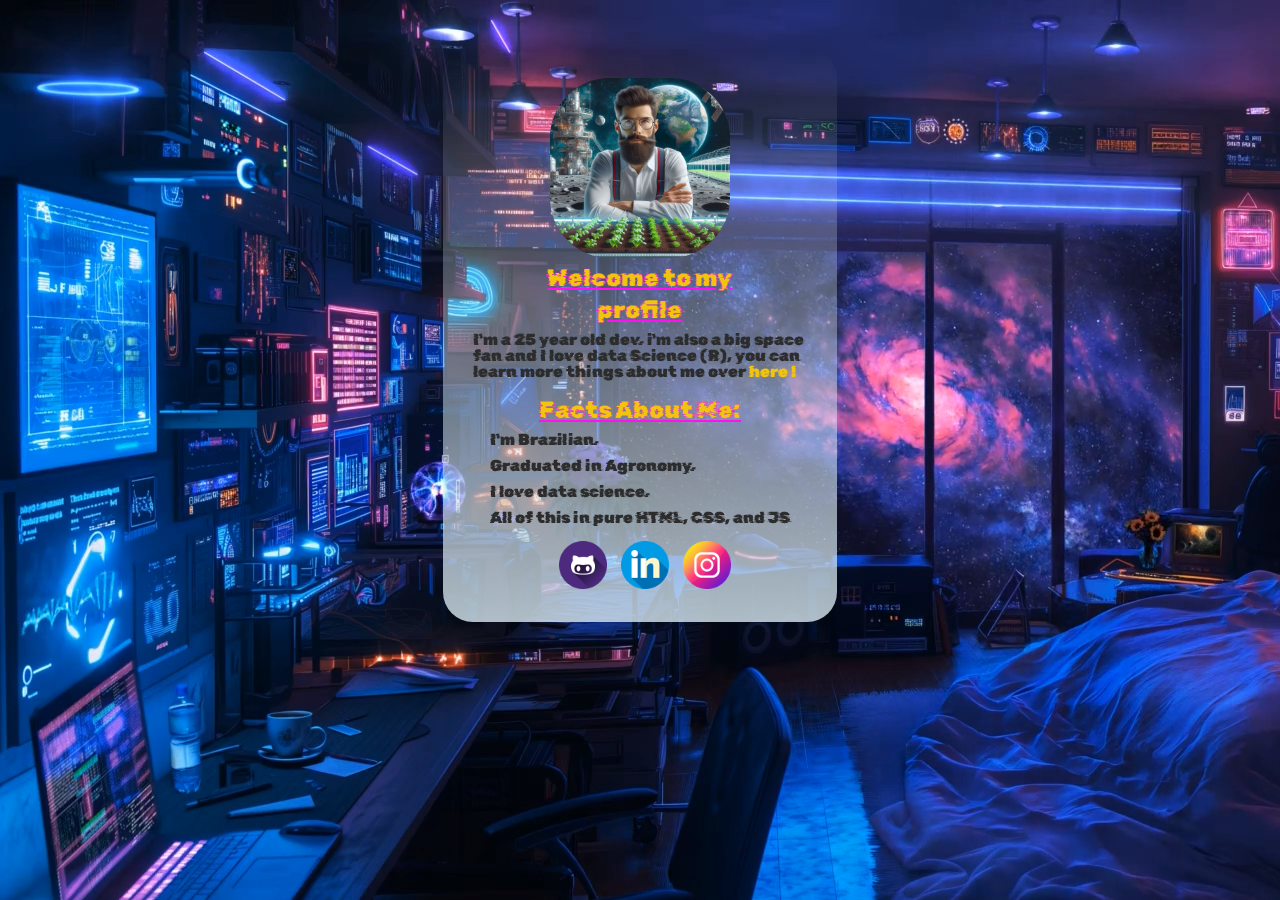
==== index.html @ f5339848 "att" ====
<!DOCTYPE html>
<html lang="pt-br">
<head>
    <meta charset="UTF-8">
    <meta name="viewport" content="width=device-width, initial-scale=1.0">
    <link rel="shortcut icon" href="icons/tridente.ico" type="image/x-icon">
    <title>RithonDev</title>
    <link rel="stylesheet" href="pages/home/home.css">
</head>
<body>
    <div class="painel-home">
        <div class="container-home">
            <img src="img/char.jfif" alt="" class="char-img">
            <div class="title-container">
                <!-- Gambiarra para a fonte nao quebrar quando for pra celular pequeno -->
                <span class="title">Welcome to my</span>
                <span class="title">profile</span>  
                <!-- Gambiarra para a fonte nao quebrar quando for pra celular pequeno -->
            </div>
            <span class="text-pad">I'm a 25 year old dev. i'm also a big space fan  and I love data Science (R), you can learn more things about me over <a href="https://github.com/RithonBR?tab=repositories" class="contrast">here !</a></span>
            <div class="quick-facts">
            <div class="title-container">
                <span class="title">Facts About Me:</span>
            </div>
                <ul class="list-facts">
                    <li class="text-pad">I'm Brazilian.</li>
                    <li class="text-pad">Graduated in Agronomy.</li>
                    <li class="text-pad">I love data science.</li>
                    <li class="text-pad">All of this in pure HTML, CSS, and JS</li>
                </ul></div>
                <div class="redes-sociais">
                    <div class="os-tres-icones">
                        <a href="https://github.com/RithonBR"><img src="icons/github.png" alt="" class="icone-rede-social"></a>
                        <a href="https://www.linkedin.com/in/luciano-dos-santos-cardoso-junior/"><img src="icons/linkedin.png" alt="" class="icone-rede-social"></a>
                        <a href="https://www.instagram.com/luciano.scjr/"><img src="icons/instagram.png" alt="" class="icone-rede-social"></a>
                    </div>
                </div>
            </div>
        </div>
        <div id="video-background">
            <video src="img/background.mp4" autoplay loop muted plays-inline poster="img/background-png.png" class="videoback"></video>
      </div>
    
</body>
</html>
---- pages/home/home.css ----
@import url(partials/menu.css);
@import url(../../global.css);
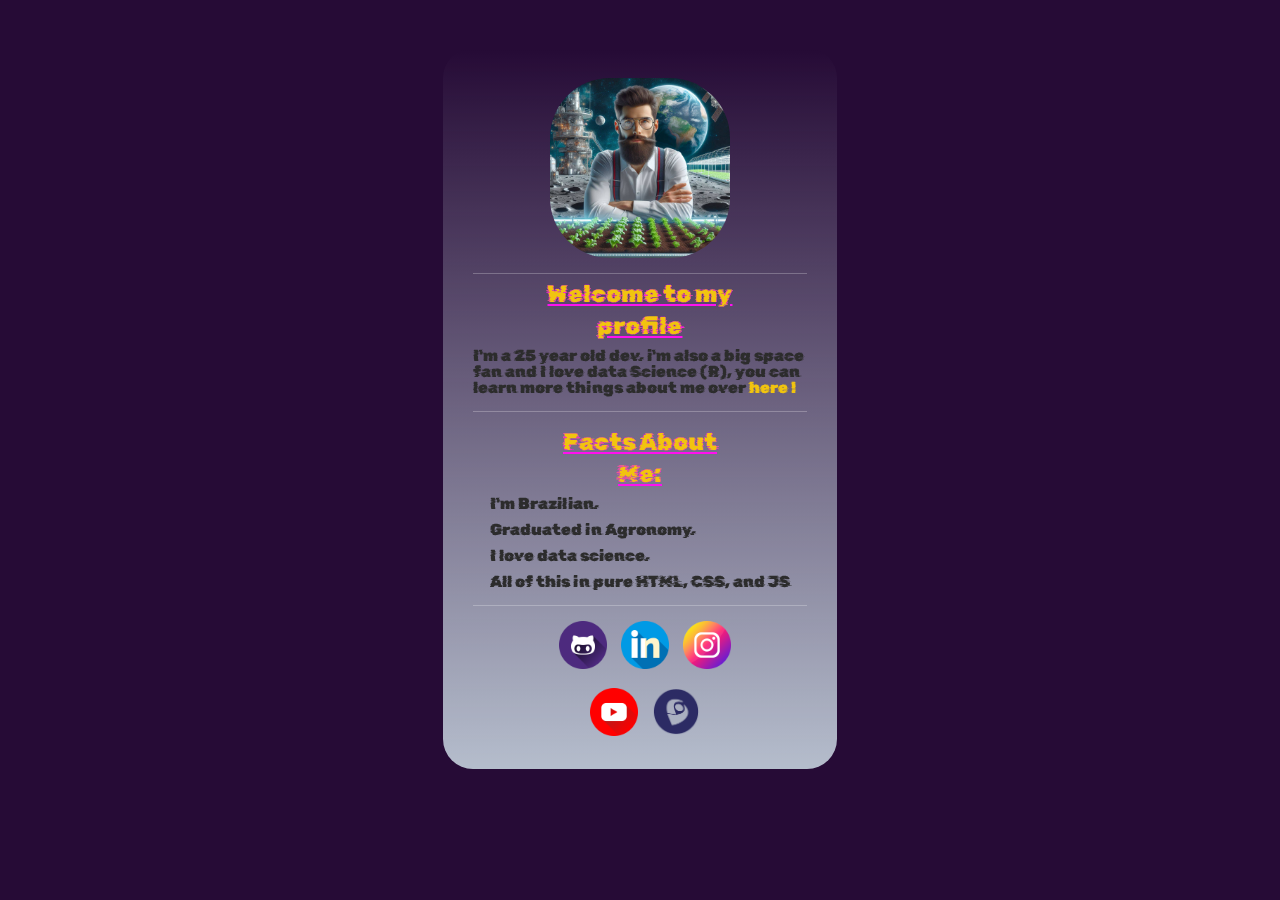
==== commit 3d68d02e: "otimizando os arquivos" ====
--- a/index.html
+++ b/index.html
@@ -10,7 +10,8 @@
 <body>
     <div class="painel-home">
         <div class="container-home">
-            <img src="img/char.jfif" alt="" class="char-img">
+            <img src="img/char.jpg" alt="" class="char-img">
+            <div class="decoration-bar"></div>
             <div class="title-container">
                 <!-- Gambiarra para a fonte nao quebrar quando for pra celular pequeno -->
                 <span class="title">Welcome to my</span>
@@ -18,9 +19,11 @@
                 <!-- Gambiarra para a fonte nao quebrar quando for pra celular pequeno -->
             </div>
             <span class="text-pad">I'm a 25 year old dev. i'm also a big space fan  and I love data Science (R), you can learn more things about me over <a href="https://github.com/RithonBR?tab=repositories" class="contrast">here !</a></span>
+            <div class="decoration-bar"></div>
             <div class="quick-facts">
             <div class="title-container">
-                <span class="title">Facts About Me:</span>
+                <span class="title">Facts About</span>
+                <span class="title">Me:</span>
             </div>
                 <ul class="list-facts">
                     <li class="text-pad">I'm Brazilian.</li>
@@ -28,11 +31,16 @@
                     <li class="text-pad">I love data science.</li>
                     <li class="text-pad">All of this in pure HTML, CSS, and JS</li>
                 </ul></div>
+                <div class="decoration-bar"></div>
                 <div class="redes-sociais">
                     <div class="os-tres-icones">
                         <a href="https://github.com/RithonBR"><img src="icons/github.png" alt="" class="icone-rede-social"></a>
                         <a href="https://www.linkedin.com/in/luciano-dos-santos-cardoso-junior/"><img src="icons/linkedin.png" alt="" class="icone-rede-social"></a>
                         <a href="https://www.instagram.com/luciano.scjr/"><img src="icons/instagram.png" alt="" class="icone-rede-social"></a>
+                    </div>
+                    <div class="os-dois-icones">
+                        <a href="https://www.youtube.com/@lucianosantoscardosojunior/videos"><img src="icons/youtube.png" alt="" class="icone-rede-social"></a>
+                        <a href="http://lattes.cnpq.br/0532260360572768"><img src="icons/lattes.png" alt="" class="icone-rede-social"></a>
                     </div>
                 </div>
             </div>
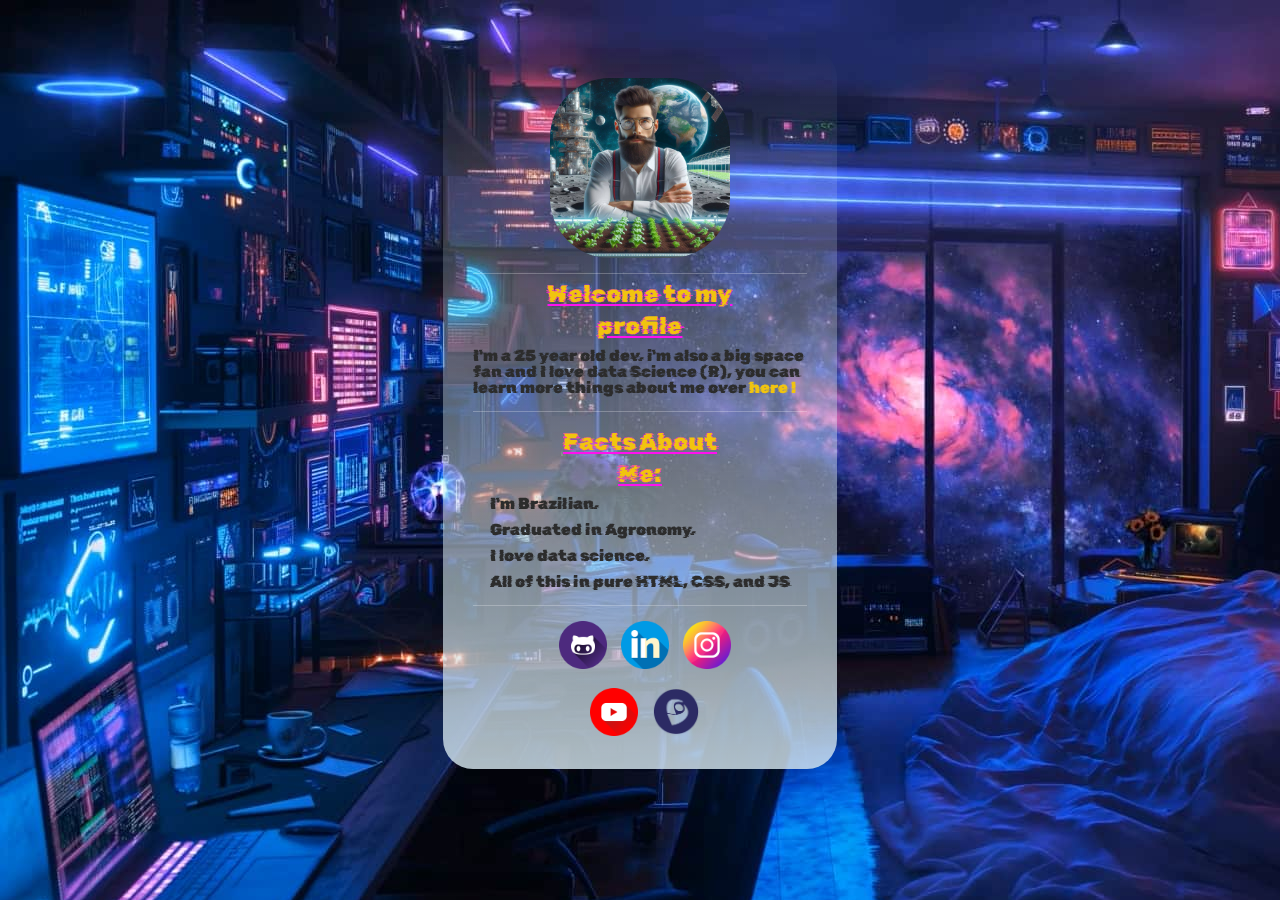
==== commit 3fc4b910: "gpt documentacao" ====
--- a/index.html
+++ b/index.html
@@ -3,6 +3,10 @@
 <head>
     <meta charset="UTF-8">
     <meta name="viewport" content="width=device-width, initial-scale=1.0">
+    <meta 
+    name="description" 
+    content="Portfólio de Luciano, formado em Técnico em Informática, Tecnólogo em Análise e Desenvolvimento de Sistemas e Agronomia. Experiência em tecnologia, desenvolvimento de sistemas e projetos ligados à agricultura digital e inovação." 
+    />
     <link rel="shortcut icon" href="icons/tridente.ico" type="image/x-icon">
     <title>RithonDev</title>
     <link rel="stylesheet" href="pages/home/home.css">
@@ -34,19 +38,29 @@
                 <div class="decoration-bar"></div>
                 <div class="redes-sociais">
                     <div class="os-tres-icones">
-                        <a href="https://github.com/RithonBR"><img src="icons/github.png" alt="" class="icone-rede-social"></a>
-                        <a href="https://www.linkedin.com/in/luciano-dos-santos-cardoso-junior/"><img src="icons/linkedin.png" alt="" class="icone-rede-social"></a>
-                        <a href="https://www.instagram.com/luciano.scjr/"><img src="icons/instagram.png" alt="" class="icone-rede-social"></a>
-                    </div>
-                    <div class="os-dois-icones">
-                        <a href="https://www.youtube.com/@lucianosantoscardosojunior/videos"><img src="icons/youtube.png" alt="" class="icone-rede-social"></a>
-                        <a href="http://lattes.cnpq.br/0532260360572768"><img src="icons/lattes.png" alt="" class="icone-rede-social"></a>
-                    </div>
+                        <a href="https://github.com/RithonBR" aria-label="Acesse meu perfil no GitHub">
+                          <img src="icons/github.png" alt="Ícone do GitHub" class="icone-rede-social">
+                        </a>
+                        <a href="https://www.linkedin.com/in/luciano-dos-santos-cardoso-junior/" aria-label="Acesse meu perfil no LinkedIn">
+                          <img src="icons/linkedin.png" alt="Ícone do LinkedIn" class="icone-rede-social">
+                        </a>
+                        <a href="https://www.instagram.com/luciano.scjr/" aria-label="Acesse meu perfil no Instagram">
+                          <img src="icons/instagram.png" alt="Ícone do Instagram" class="icone-rede-social">
+                        </a>
+                      </div>
+                      <div class="os-dois-icones">
+                        <a href="https://www.youtube.com/@lucianosantoscardosojunior/videos" aria-label="Acesse meu canal no YouTube">
+                          <img src="icons/youtube.png" alt="Ícone do YouTube" class="icone-rede-social">
+                        </a>
+                        <a href="http://lattes.cnpq.br/0532260360572768" aria-label="Acesse meu currículo Lattes">
+                          <img src="icons/lattes.png" alt="Ícone do Currículo Lattes" class="icone-rede-social">
+                        </a>
+                      </div>                      
                 </div>
             </div>
         </div>
         <div id="video-background">
-            <video src="img/background.mp4" autoplay loop muted plays-inline poster="img/background-png.png" class="videoback"></video>
+            <video src="img/background.mp4" autoplay loop muted plays-inline poster="img/background.jpg" class="videoback"></video>
       </div>
     
 </body>
--- a/pages/home/home.css
+++ b/pages/home/home.css
@@ -1,2 +1,8 @@
-@import url(partials/menu.css);
-@import url(../../global.css);+/* Importa o arquivo de estilos "menu.css" da pasta "partials" localizada no mesmo diretório deste arquivo.
+   Utilizado para modularizar os estilos e facilitar a manutenção do código. */
+   @import url(partials/menu.css);
+
+   /* Importa o arquivo "global.css" localizado dois níveis acima na hierarquia de diretórios.
+      Este arquivo provavelmente contém estilos globais aplicados ao site inteiro, como reset de CSS ou definições padrão. */
+   @import url(../../global.css);
+   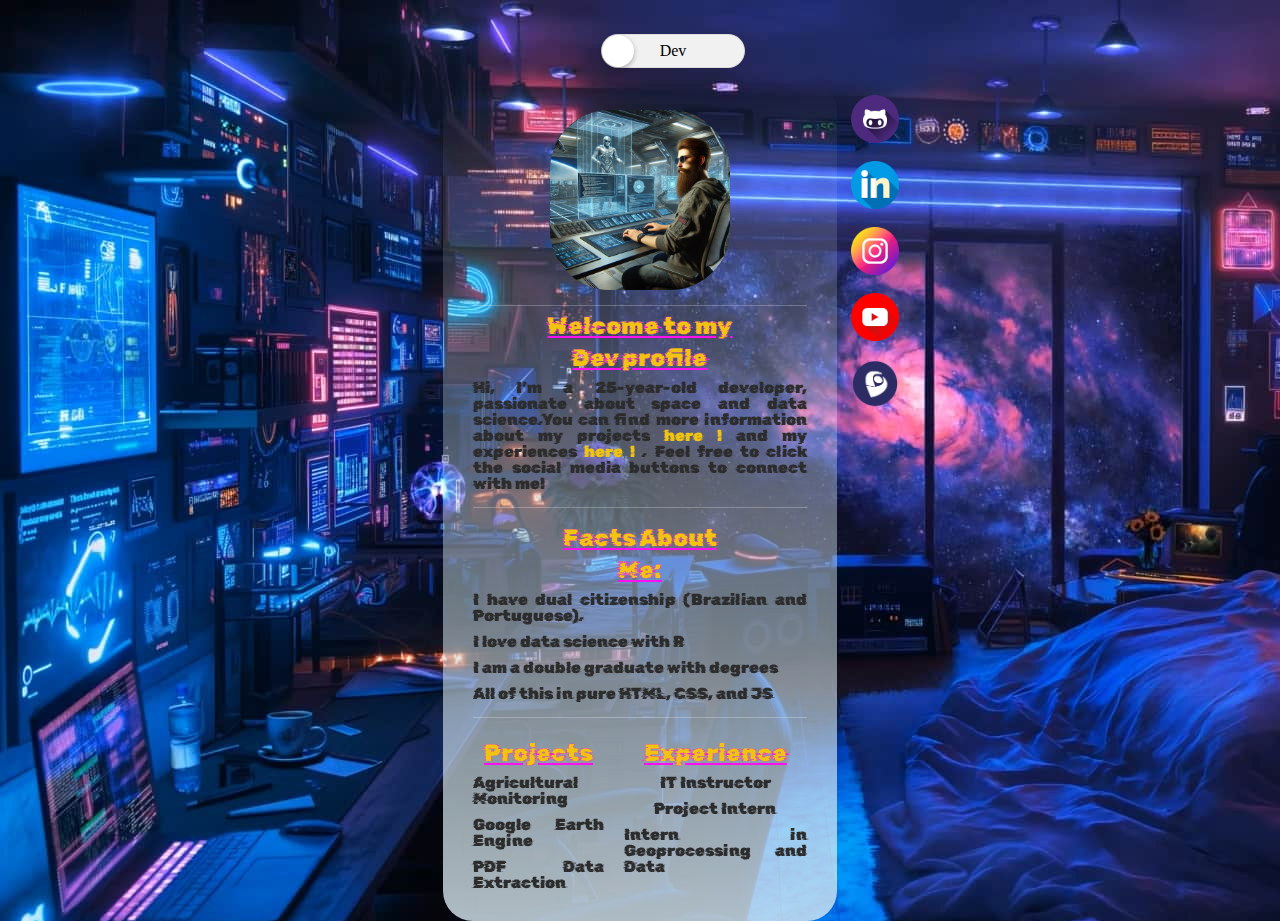
==== commit 5c2cfa9f: "att" ====
--- a/index.html
+++ b/index.html
@@ -12,17 +12,27 @@
     <link rel="stylesheet" href="pages/home/home.css">
 </head>
 <body>
-    <div class="painel-home">
+
+  <div class="container-teste">
+  <div class="container-home-switch">
+  <div class="switch__container">
+    <input id="switch-shadow" class="switch switch--shadow" type="checkbox">
+    <label for="switch-shadow"></label>
+  </div></div>
+
+      <!-- PROG -->
+       <div  id="prog" >
+    <div class="painel-home"> 
         <div class="container-home">
-            <img src="img/char.jpg" alt="" class="char-img">
+            <img src="img/char-prg.webp" alt="" class="char-img">
             <div class="decoration-bar"></div>
             <div class="title-container">
                 <!-- Gambiarra para a fonte nao quebrar quando for pra celular pequeno -->
                 <span class="title">Welcome to my</span>
-                <span class="title">profile</span>  
+                <span class="title">Dev profile</span>  
                 <!-- Gambiarra para a fonte nao quebrar quando for pra celular pequeno -->
             </div>
-            <span class="text-pad">I'm a 25 year old dev. i'm also a big space fan  and I love data Science (R), you can learn more things about me over <a href="https://github.com/RithonBR?tab=repositories" class="contrast">here !</a></span>
+            <span class="text-pad">Hi, I’m a 25-year-old developer, passionate about space and data science.You can find more information about my projects <a href="https://github.com/RithonBR?tab=repositories" class="contrast">here ! </a> and my experiences <a href="https://www.linkedin.com/in/luciano-dos-santos-cardoso-junior/" class="contrast">here ! </a>. Feel free to click the social media buttons to connect with me!</span>
             <div class="decoration-bar"></div>
             <div class="quick-facts">
             <div class="title-container">
@@ -30,38 +40,175 @@
                 <span class="title">Me:</span>
             </div>
                 <ul class="list-facts">
-                    <li class="text-pad">I'm Brazilian.</li>
-                    <li class="text-pad">Graduated in Agronomy.</li>
-                    <li class="text-pad">I love data science.</li>
+                    <li class="text-pad">I have dual citizenship (Brazilian and Portuguese).</li>
+                    <li class="text-pad">I love data science with R</li>
+                    <li class="text-pad">I am a double graduate with degrees</li>
                     <li class="text-pad">All of this in pure HTML, CSS, and JS</li>
-                </ul></div>
+                </ul>
+              </div>
+                <div class="decoration-bar"></div>
+                <div class="projects-experience">
+                  <div class="projects">
+                    <div class="title-container">
+                    <span class="title">Projects</span></div>
+                    <ul class="list-projects">
+                      <li class="text-pad">Agricultural Monitoring</li>
+                      <li class="text-pad">Google Earth Engine</li>
+                      <li class="text-pad">PDF Data Extraction</li>
+                  </ul>
+                  </div>
+                  <div class="decoration-bar" id="hidden"></div>
+                  <div class="experience">
+                    <div class="title-container">
+                    <span class="title">Experience</span></div>
+                    <ul class="list-experience">
+                      <li class="text-pad">IT Instructor</li>
+                      <li class="text-pad">Project Intern</li>
+                      <li class="text-pad">Intern in Geoprocessing and Data</li>
+                  </ul>
+                  </div>
+                </div>
+
+                <div id="teste">
                 <div class="decoration-bar"></div>
                 <div class="redes-sociais">
-                    <div class="os-tres-icones">
-                        <a href="https://github.com/RithonBR" aria-label="Acesse meu perfil no GitHub">
-                          <img src="icons/github.png" alt="Ícone do GitHub" class="icone-rede-social">
-                        </a>
-                        <a href="https://www.linkedin.com/in/luciano-dos-santos-cardoso-junior/" aria-label="Acesse meu perfil no LinkedIn">
-                          <img src="icons/linkedin.png" alt="Ícone do LinkedIn" class="icone-rede-social">
-                        </a>
-                        <a href="https://www.instagram.com/luciano.scjr/" aria-label="Acesse meu perfil no Instagram">
-                          <img src="icons/instagram.png" alt="Ícone do Instagram" class="icone-rede-social">
-                        </a>
+                  <div class="os-tres-icones">
+                      <a href="https://github.com/RithonBR" aria-label="Acesse meu perfil no GitHub">
+                        <img src="icons/github.png" alt="Ícone do GitHub" class="icone-rede-social">
+                      </a>
+                      <a href="https://www.linkedin.com/in/luciano-dos-santos-cardoso-junior/" aria-label="Acesse meu perfil no LinkedIn">
+                        <img src="icons/linkedin.png" alt="Ícone do LinkedIn" class="icone-rede-social">
+                      </a>
+                      <a href="https://www.instagram.com/luciano.scjr/" aria-label="Acesse meu perfil no Instagram">
+                        <img src="icons/instagram.png" alt="Ícone do Instagram" class="icone-rede-social">
+                      </a>
+                    </div>
+                    <div class="os-dois-icones">
+                      <a href="https://www.youtube.com/@lucianosantoscardosojunior/videos" aria-label="Acesse meu canal no YouTube">
+                        <img src="icons/youtube.png" alt="Ícone do YouTube" class="icone-rede-social">
+                      </a>
+                      <a href="http://lattes.cnpq.br/0532260360572768" aria-label="Acesse meu currículo Lattes">
+                        <img src="icons/lattes.png" alt="Ícone do Currículo Lattes" class="icone-rede-social">
+                      </a>
+                    </div>                      
+              </div>
+          </div></div>
+            </div>
+
+            
+
+            <div class="redes-sociais-Lateral">
+              <a href="https://github.com/RithonBR" aria-label="Acesse meu perfil no GitHub">
+                <img src="icons/github.png" alt="Ícone do GitHub" class="icone-rede-social">
+              </a>
+              <a href="https://www.linkedin.com/in/luciano-dos-santos-cardoso-junior/" aria-label="Acesse meu perfil no LinkedIn">
+                <img src="icons/linkedin.png" alt="Ícone do LinkedIn" class="icone-rede-social">
+              </a>
+              <a href="https://www.instagram.com/luciano.scjr/" aria-label="Acesse meu perfil no Instagram">
+                <img src="icons/instagram.png" alt="Ícone do Instagram" class="icone-rede-social">
+              </a>
+              <a href="https://www.youtube.com/@lucianosantoscardosojunior/videos" aria-label="Acesse meu canal no YouTube">
+                <img src="icons/youtube.png" alt="Ícone do YouTube" class="icone-rede-social">
+              </a>
+              <a href="http://lattes.cnpq.br/0532260360572768" aria-label="Acesse meu currículo Lattes">
+                <img src="icons/lattes.png" alt="Ícone do Currículo Lattes" class="icone-rede-social">
+              </a>
+            </div>
+          </div></div>
+
+           <!-- AGRONOMIA -->
+           <div  id="agro">  
+           <div class="painel-home">
+              <div class="container-home">
+                  <img src="img/char.jpg" alt="" class="char-img">
+                  <div class="decoration-bar"></div>
+                  <div class="title-container">
+                      <!-- Gambiarra para a fonte nao quebrar quando for pra celular pequeno -->
+                      <span class="title">Welcome to my</span>
+                      <span class="title">Agronomy profile</span>  
+                      <!-- Gambiarra para a fonte nao quebrar quando for pra celular pequeno -->
+                  </div>
+                  <span class="text-pad">Hello, I am a 25-year-old agronomist, passionate about space agriculture and technology focused on agribusiness. You can find more information about my projects <a href="https://github.com/RithonBR?tab=repositories" class="contrast">here!</a> and my experiences <a href="https://www.linkedin.com/in/luciano-dos-santos-cardoso-junior/" class="contrast">here!</a>. Feel free to click on the social media buttons to connect with me!</span>
+                  <div class="decoration-bar"></div>
+                  <div class="quick-facts">
+                  <div class="title-container">
+                      <span class="title">Facts About</span>
+                      <span class="title">Me:</span>
+                  </div>
+                      <ul class="list-facts">
+                          <li class="text-pad">I believe precision agriculture is the future.</li>
+                          <li class="text-pad">I enjoy creating electronic boards.</li>
+                          <li class="text-pad">Space agriculture will be our only chance to leave the planet</li>
+                      </ul>
+                    </div>
+                      <div class="decoration-bar"></div>
+                      <div class="projects-experience">    
+                        <div class="experience">
+                          <div class="title-container">
+                          <span class="title">Experience</span></div>
+                          <ul class="list-experience">
+                            <li class="text-pad">Scientific Initiation Internship: Laboratory Assistant</li>
+                            <li class="text-pad">Intermediate Internship in the Course: Mushroom Production</li>
+                            <li class="text-pad">Academic Discipline Monitor - Hydraulics and Irrigation</li>
+                            <li class="text-pad">Vacation Internship: Field Crop Monitor</li>
+                            <li class="text-pad">Volunteer Researcher at Nepem</li>
+                            <li class="text-pad">Geoprocessing and Data Intern</li>
+                        </ul>
+                        </div>
                       </div>
-                      <div class="os-dois-icones">
-                        <a href="https://www.youtube.com/@lucianosantoscardosojunior/videos" aria-label="Acesse meu canal no YouTube">
-                          <img src="icons/youtube.png" alt="Ícone do YouTube" class="icone-rede-social">
-                        </a>
-                        <a href="http://lattes.cnpq.br/0532260360572768" aria-label="Acesse meu currículo Lattes">
-                          <img src="icons/lattes.png" alt="Ícone do Currículo Lattes" class="icone-rede-social">
-                        </a>
-                      </div>                      
-                </div>
-            </div>
-        </div>
+                      <div id="teste">
+                        <div class="decoration-bar"></div>
+                        <div class="redes-sociais">
+                          <div class="os-tres-icones">
+                              <a href="https://github.com/RithonBR" aria-label="Acesse meu perfil no GitHub">
+                                <img src="icons/github.png" alt="Ícone do GitHub" class="icone-rede-social">
+                              </a>
+                              <a href="https://www.linkedin.com/in/luciano-dos-santos-cardoso-junior/" aria-label="Acesse meu perfil no LinkedIn">
+                                <img src="icons/linkedin.png" alt="Ícone do LinkedIn" class="icone-rede-social">
+                              </a>
+                              <a href="https://www.instagram.com/luciano.scjr/" aria-label="Acesse meu perfil no Instagram">
+                                <img src="icons/instagram.png" alt="Ícone do Instagram" class="icone-rede-social">
+                              </a>
+                            </div>
+                            <div class="os-dois-icones">
+                              <a href="https://www.youtube.com/@lucianosantoscardosojunior/videos" aria-label="Acesse meu canal no YouTube">
+                                <img src="icons/youtube.png" alt="Ícone do YouTube" class="icone-rede-social">
+                              </a>
+                              <a href="http://lattes.cnpq.br/0532260360572768" aria-label="Acesse meu currículo Lattes">
+                                <img src="icons/lattes.png" alt="Ícone do Currículo Lattes" class="icone-rede-social">
+                              </a>
+                            </div>                      
+                      </div>
+                  </div>
+                  
+                  </div>
+      
+                  
+      
+                  <div class="redes-sociais-Lateral">
+                    <a href="https://github.com/RithonBR" aria-label="Acesse meu perfil no GitHub">
+                      <img src="icons/github.png" alt="Ícone do GitHub" class="icone-rede-social">
+                    </a>
+                    <a href="https://www.linkedin.com/in/luciano-dos-santos-cardoso-junior/" aria-label="Acesse meu perfil no LinkedIn">
+                      <img src="icons/linkedin.png" alt="Ícone do LinkedIn" class="icone-rede-social">
+                    </a>
+                    <a href="https://www.instagram.com/luciano.scjr/" aria-label="Acesse meu perfil no Instagram">
+                      <img src="icons/instagram.png" alt="Ícone do Instagram" class="icone-rede-social">
+                    </a>
+                    <a href="https://www.youtube.com/@lucianosantoscardosojunior/videos" aria-label="Acesse meu canal no YouTube">
+                      <img src="icons/youtube.png" alt="Ícone do YouTube" class="icone-rede-social">
+                    </a>
+                    <a href="http://lattes.cnpq.br/0532260360572768" aria-label="Acesse meu currículo Lattes">
+                      <img src="icons/lattes.png" alt="Ícone do Currículo Lattes" class="icone-rede-social">
+                    </a>
+                  </div>
+                </div></div>
+
         <div id="video-background">
             <video src="img/background.mp4" autoplay loop muted plays-inline poster="img/background.jpg" class="videoback"></video>
       </div>
-    
+    </div>
+    <!-- Importa o arquivo global -->
+    <script type="module" src="./js/global.js"></script>
 </body>
 </html>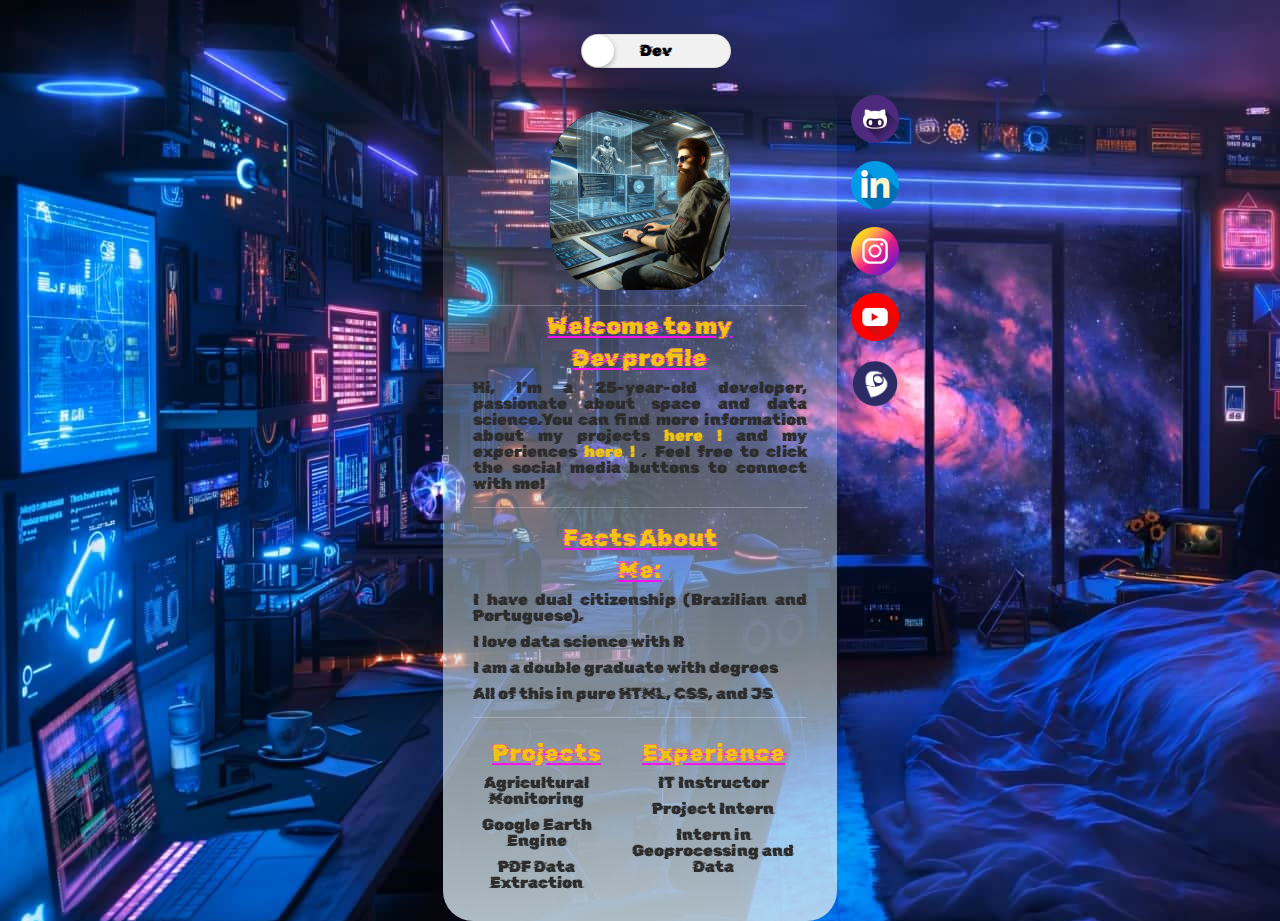
==== commit 90dd636a: "arrumando bug da documentacao gpt" ====
--- a/index.html
+++ b/index.html
@@ -21,7 +21,7 @@
   </div></div>
 
       <!-- PROG -->
-       <div  id="prog" >
+       <div  id="prog" style="display: none; opacity: 1; transition: opacity 0.1s ease-out;">
     <div class="painel-home"> 
         <div class="container-home">
             <img src="img/char-prg.webp" alt="" class="char-img">
@@ -52,9 +52,9 @@
                     <div class="title-container">
                     <span class="title">Projects</span></div>
                     <ul class="list-projects">
-                      <li class="text-pad">Agricultural Monitoring</li>
-                      <li class="text-pad">Google Earth Engine</li>
-                      <li class="text-pad">PDF Data Extraction</li>
+                      <li class="text-pad-2">Agricultural Monitoring</li>
+                      <li class="text-pad-2">Google Earth Engine</li>
+                      <li class="text-pad-2">PDF Data Extraction</li>
                   </ul>
                   </div>
                   <div class="decoration-bar" id="hidden"></div>
@@ -62,9 +62,9 @@
                     <div class="title-container">
                     <span class="title">Experience</span></div>
                     <ul class="list-experience">
-                      <li class="text-pad">IT Instructor</li>
-                      <li class="text-pad">Project Intern</li>
-                      <li class="text-pad">Intern in Geoprocessing and Data</li>
+                      <li class="text-pad-2">IT Instructor</li>
+                      <li class="text-pad-2">Project Intern</li>
+                      <li class="text-pad-2">Intern in Geoprocessing and Data</li>
                   </ul>
                   </div>
                 </div>
@@ -95,8 +95,6 @@
           </div></div>
             </div>
 
-            
-
             <div class="redes-sociais-Lateral">
               <a href="https://github.com/RithonBR" aria-label="Acesse meu perfil no GitHub">
                 <img src="icons/github.png" alt="Ícone do GitHub" class="icone-rede-social">
@@ -117,7 +115,7 @@
           </div></div>
 
            <!-- AGRONOMIA -->
-           <div  id="agro">  
+           <div  id="agro" style="display: none; opacity: 0; transition: opacity 0.1s ease-out;">  
            <div class="painel-home">
               <div class="container-home">
                   <img src="img/char.jpg" alt="" class="char-img">
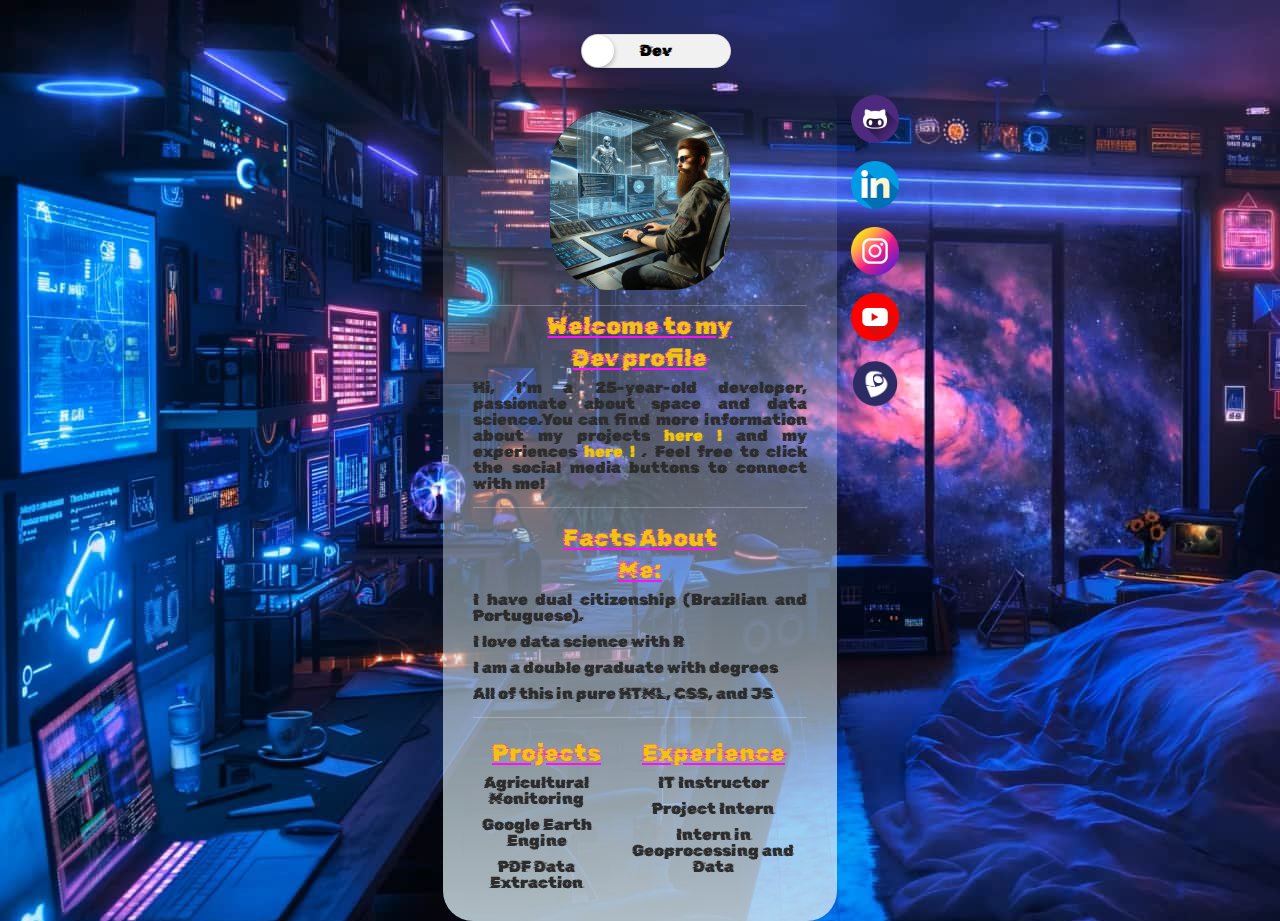
==== commit abefbddb: "att" ====
--- a/index.html
+++ b/index.html
@@ -24,7 +24,7 @@
        <div  id="prog" style="display: none; opacity: 1; transition: opacity 0.1s ease-out;">
     <div class="painel-home"> 
         <div class="container-home">
-            <img src="img/char-prg.webp" alt="" class="char-img">
+            <img src="img/char-prg.jpg" alt="" class="char-img">
             <div class="decoration-bar"></div>
             <div class="title-container">
                 <!-- Gambiarra para a fonte nao quebrar quando for pra celular pequeno -->
